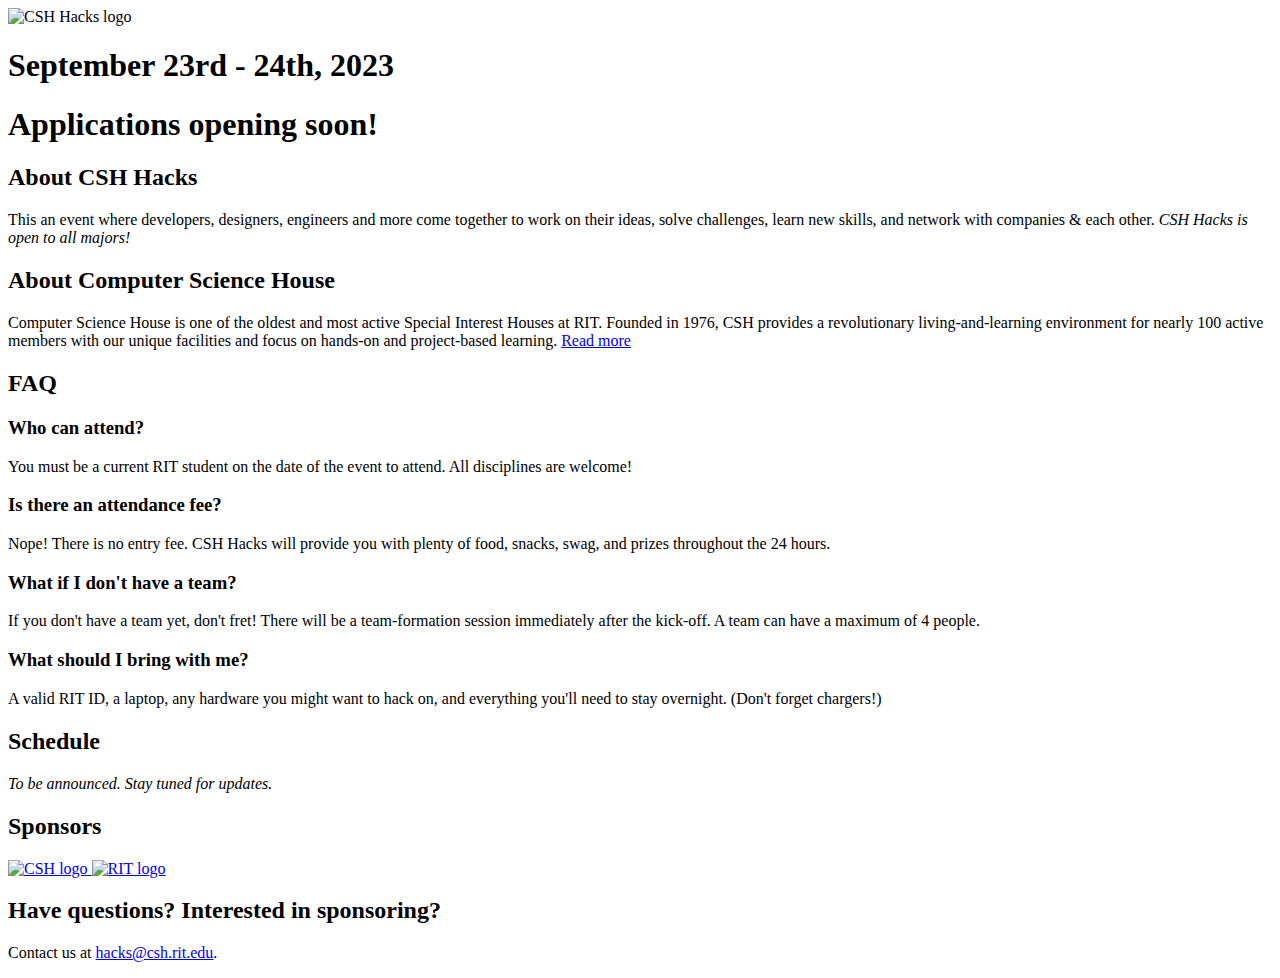
==== templates/index.html @ 7ba3f530 "Update to 2023 event info" ====
<!doctype html>
<html>
    <head>
        <title>CSH Hacks - Sept 26-27, 2020</title>
        <meta charset="utf-8">
        <meta name="viewport" content="width=device-width, initial-scale=1">

        <!-- Favicon configs -->
        <link rel="apple-touch-icon" sizes="180x180" href="favicon/apple-touch-icon.png">
        <link rel="icon" type="image/png" sizes="32x32" href="favicon/favicon-32x32.png">
        <link rel="icon" type="image/png" sizes="16x16" href="favicon/favicon-16x16.png">
        <link rel="manifest" href="favicon/site.webmanifest">
        <link rel="mask-icon" href="favicon/safari-pinned-tab.svg" color="#B0197E">
        <link rel="shortcut icon" href="favicon/favicon.ico">
        <meta name="msapplication-TileColor" content="#B0197E">
        <meta name="msapplication-config" content="favicon/browserconfig.xml">
        <meta name="theme-color" content="#B0197E">

        <!-- Styles -->
        <link rel="stylesheet" href="https://s3.csh.rit.edu/csh-material-bootstrap/4.0.0/dist/csh-material-bootstrap.min.css">
        <link rel="stylesheet" href="https://fonts.googleapis.com/css?family=Rubik+Mono+One|Rubik:400,500&display=swap">
        <link rel="stylesheet" href="styles.css">
    </head>
    <body>
        <div id="header">
            <div class="container">
                <div class="row">
                    <div class="col text-center">
                        <img src="https://s3.csh.rit.edu/cshacks-assets/csh_hacks_logo.svg" alt="CSH Hacks logo" />
                        <h1>
                            September 23rd - 24th, 2023
                        </h1>
                        <h1>
                            Applications opening soon!
                        </h1>
                    </div>
                </div>
            </div>
        </div>
        <div id="content-wrapper">
            <div id="about-cshacks-wrapper" class="card">
                <h2>About CSH Hacks</h2>
                <p>
                    This an event where developers, designers, engineers and more come together to work on their ideas, solve
                    challenges, learn new skills, and network with companies &amp; each other. <i>CSH Hacks is open to all majors!</i>
                </p>
            </div>
            <div id="about-csh-wrapper" class="card">
                <h2>About Computer Science House</h2>
                <p>
                  Computer Science House is one of the oldest and most active Special Interest Houses at RIT. Founded
                  in 1976, CSH provides a revolutionary living-and-learning environment for nearly 100 active members with our unique facilities and focus on hands-on and project-based learning.
                  <a href="https://csh.rit.edu/">Read more</a>
                </p>
            </div>
            <div id="faq-wrapper" class="card">
                <h2>FAQ</h2>
                <p>
                    <h3 class="spaced-h3">Who can attend?</h3>
                    <p>
                        You must be a current RIT student on the date of the event to attend. All disciplines are welcome!
                    </p>
                    <h3 class="spaced-h3">Is there an attendance fee?</h3>
                    <p>
                        Nope! There is no entry fee. CSH Hacks will provide you with plenty of food, snacks, swag, and prizes throughout the 24 hours.
                    </p>
                    <h3 class="spaced-h3">What if I don't have a team?</h3>
                    <p>
                        If you don't have a team yet, don't fret! There will be a team-formation session immediately after the kick-off. A team can have a maximum of 4 people.
                    </p>
                    <h3 class="spaced-h3">What should I bring with me?</h3>
                    <p>
                        A valid RIT ID, a laptop, any hardware you might want to hack on, and everything you'll need to stay overnight. (Don't forget chargers!)
                    </p>
                </p>
            </div>
            <div id="schedule-wrapper" class="card">
                <h2>Schedule</h2>
                <p>
                    <i>To be announced. Stay tuned for updates.</i>
                </p>
            </div>
            <div id="sponsors">
                <h2>Sponsors</h2>
                <a href="https://csh.rit.edu" target="_blank" rel="nofollow" class="sponsor-link">
                    <img src="https://s3.csh.rit.edu/cshacks-assets/csh_logo_square_white.svg" alt="CSH logo" />
                </a>
                <a href="https://rit.edu" target="_blank" rel="nofollow" class="sponsor-link">
                    <img src="https://s3.csh.rit.edu/cshacks-assets/RIT_hor_w.png" alt="RIT logo" />
                </a>
                <div id="contact-wrapper">
                    <h2>Have questions? Interested in sponsoring?</h2>
                    <p>
                        Contact us at <a href="mailto:hacks@csh.rit.edu">hacks@csh.rit.edu</a>.
                    </p>
                </div>
                <!--
                <a href="https://mlh.io" target="_blank" rel="nofollow">
                    <img src="https://static.mlh.io/brand-assets/logo/official/mlh-logo-black.svg" alt="MLH logo" />
                </a>
                -->
            </div>
        </div>
    </body>
</html>
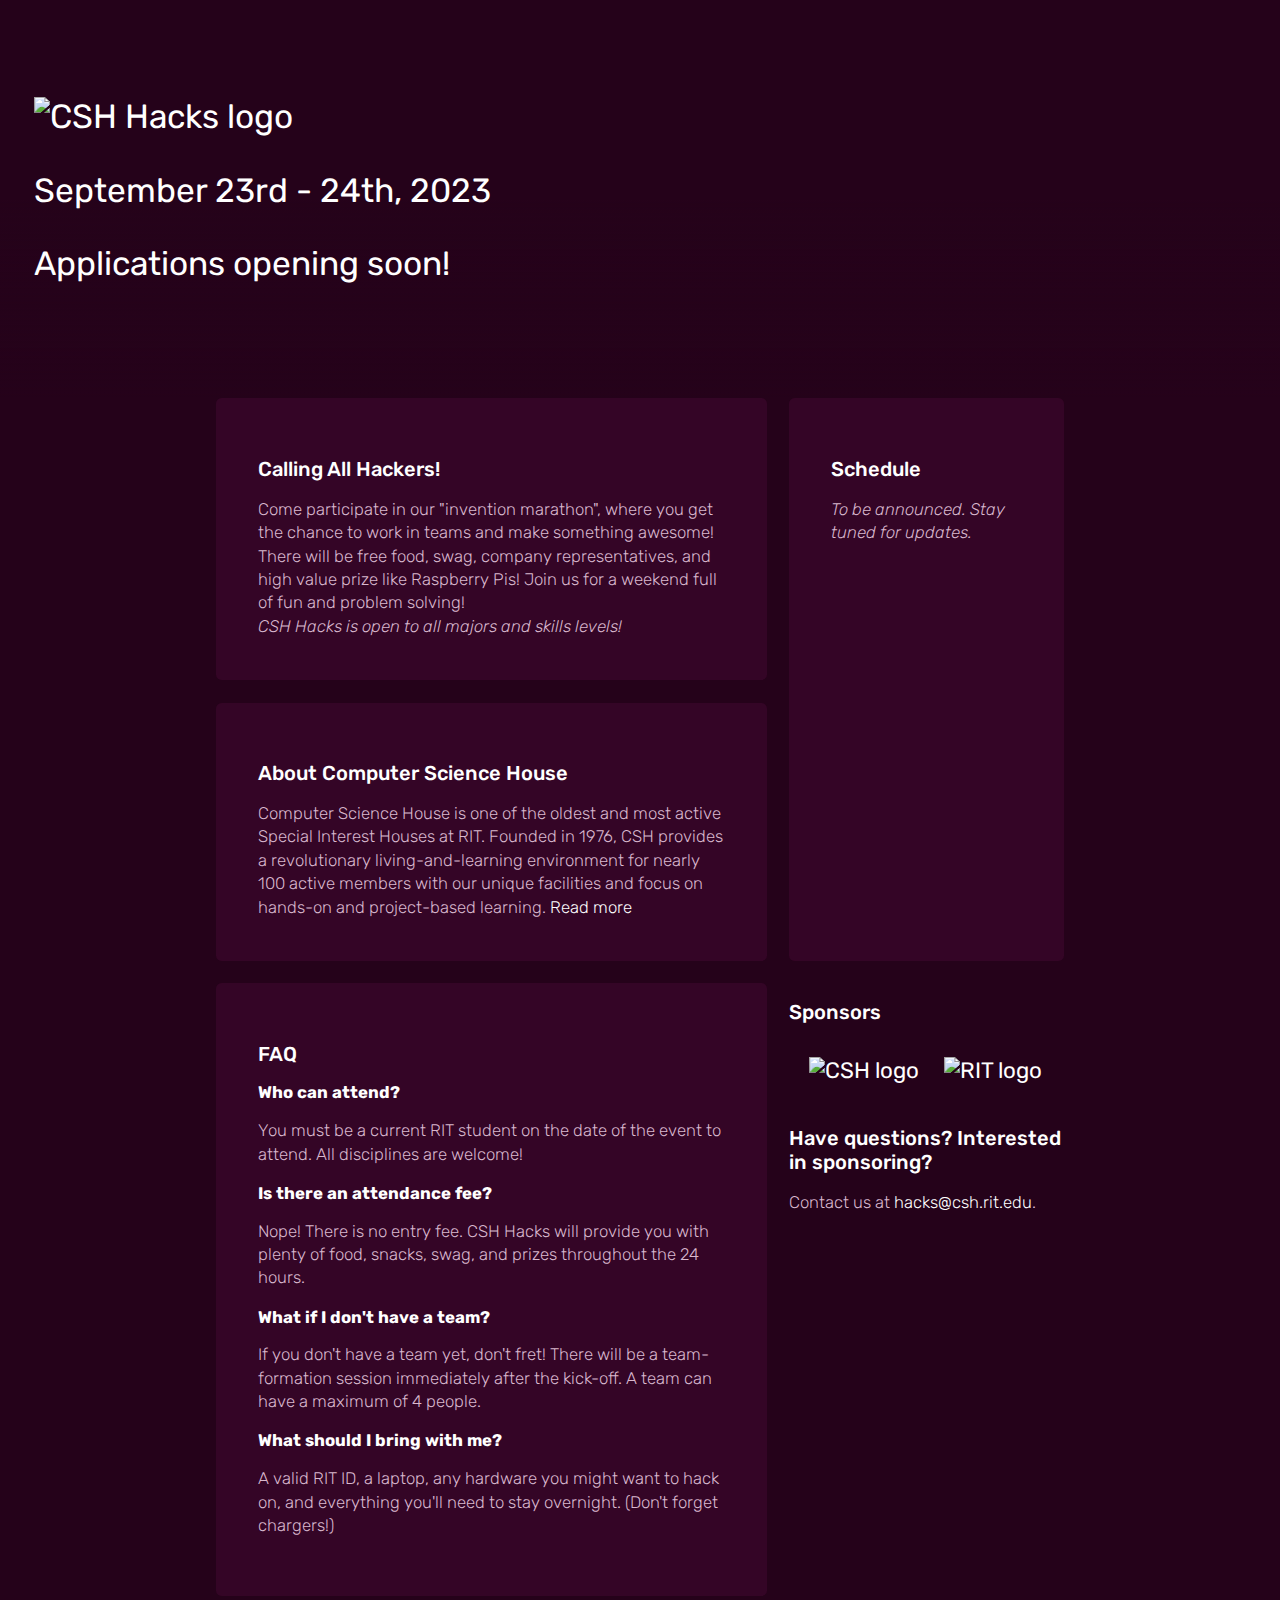
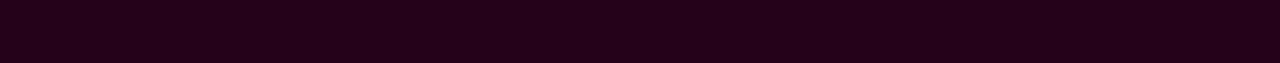
==== commit c42de6a4: "implemented registration page, added styling for it in styles.css" ====
--- a/templates/index.html
+++ b/templates/index.html
@@ -1,7 +1,7 @@
 <!doctype html>
 <html>
     <head>
-        <title>CSH Hacks - Sept 26-27, 2020</title>
+        <title>CSH Hacks - Sept 23-24, 2023</title>
         <meta charset="utf-8">
         <meta name="viewport" content="width=device-width, initial-scale=1">
 
@@ -39,10 +39,13 @@
         </div>
         <div id="content-wrapper">
             <div id="about-cshacks-wrapper" class="card">
-                <h2>About CSH Hacks</h2>
+                <h2>Calling All Hackers!</h2>
                 <p>
-                    This an event where developers, designers, engineers and more come together to work on their ideas, solve
-                    challenges, learn new skills, and network with companies &amp; each other. <i>CSH Hacks is open to all majors!</i>
+                    Come participate in our "invention marathon", where you get the chance to work in teams and make
+                    something awesome! There will be free food, swag, company representatives, and high value prize
+                    like Raspberry Pis! Join us for a weekend full of fun and problem solving!
+                    <br />
+                    <i>CSH Hacks is open to all majors and skills levels!</i>
                 </p>
             </div>
             <div id="about-csh-wrapper" class="card">
--- a/templates/styles.css
+++ b/templates/styles.css
@@ -0,0 +1,231 @@
+:root {
+  --csh-primary: #B0197E;
+  --csh-secondary: #E11C52;
+  --bg: #25021A;
+  --fg: #FFFFFF;
+}
+
+* {
+  box-sizing: border-box;
+}
+
+html {
+  background: var(--bg1);
+}
+
+body {
+  background: var(--bg);
+  color: var(--fg);
+  height: 100%;
+  width: 100%;
+  min-height: 100vh;
+  margin: 0;
+  padding: 0 0;
+  padding-bottom: 2em;
+  font-family: Rubik, Roboto, sans-serif;
+  font-size: calc(10pt + 1vmin);
+}
+
+h1 {
+  font-size: 1em;
+  font-weight: 400;
+  margin-top: 20px;
+  line-height: 1.5;
+}
+
+h2 {
+  font-size: 0.9em;
+  font-family: "Rubik Medium", Rubik, Roboto, sans-serif;
+  color: var(--fg);
+  font-weight: 500;
+}
+
+.spaced-h3 {
+  margin-top: 1em;
+}
+
+h3 {
+  font-size: 0.75em;
+}
+
+p {
+  font-weight: 300;
+  font-size: 0.75em;
+  line-height: 1.4;
+  color: #D9B8CE;
+  margin-bottom: 0;
+}
+
+.row {
+  padding: 20px 0;
+}
+
+#header {
+  padding: 2em 1em;
+  font-size: 1.5em;
+  background:
+    linear-gradient(rgba(0,0,0,0) 50%, var(--bg) 100%),
+    repeat top/2.5em url('csh_tilted.png');
+}
+
+#header img {
+  width: 100%;
+  max-width: 600px;
+  margin: 10px 0;
+}
+
+.card {
+  padding: 1.875em;
+  background-color: #340526;
+  border-color: #50103D;
+  border-width: 2pt;
+  border-radius: 0.25em;
+}
+
+#content-wrapper {
+  margin-left: auto;
+  margin-right: auto;
+  display: inline-block;
+  display: grid;
+  grid-template-columns: 2fr 1fr;
+  grid-template-rows: auto auto auto auto;
+  grid-template-areas:
+    "a d"
+    "b d"
+    "c e";
+  grid-gap: 1em 1em;
+  max-width: 40em;
+  padding: 0 1em;
+}
+
+@media screen and (max-width: 60em) {
+  #content-wrapper {
+    grid-template-columns: 1fr;
+    grid-template-rows: auto;
+    grid-template-areas:
+      "a"
+      "d"
+      "c"
+      "b"
+      "e";
+    max-width: 25em;
+  }
+}
+
+#about-cshacks-wrapper {
+  grid-area: a;
+}
+
+#about-csh-wrapper {
+  grid-area: b;
+}
+
+#faq-wrapper {
+  grid-area: c;
+}
+
+#schedule-wrapper {
+  grid-area: d;
+}
+
+a:not(.btn) {
+  font-family: "Rubik Medium", Rubik, Roboto, sans-serif;
+  color: var(--fg);
+  text-decoration: none;
+}
+
+a:hover {
+  text-decoration: underline;
+}
+
+.btn#apply {
+  font-family: "Rubik Mono One", Rubik, Roboto, sans-serif;
+  font-size: 0.6em;
+  margin-top: 1em;
+}
+
+.btn-red {
+  background: var(--csh-secondary);
+  transition: 0.3s background;
+  color: white;
+  padding: 0.5em 2em;
+  border-radius: 40px;
+}
+
+.btn-red:hover {
+  color: white;
+  background: var(--csh-primary);
+}
+
+#sponsors {
+  grid-area: e;
+}
+
+#sponsors img {
+  opacity: 1.0;
+  max-height: 50px;
+  transition: 0.3s opacity;
+  margin-top: 0.75em;
+}
+
+.sponsor-link {
+  margin-left: 20px;
+}
+
+#sponsors img:hover {
+  opacity: 0.7;
+}
+
+#sponsors a {
+  text-decoration: none;
+}
+
+#contact-wrapper {
+  margin-top: 1.875em;
+}
+
+u {
+  font-weight: 400;
+  text-decoration-style: wavy;
+}
+
+#registration-wrapper {
+  margin-left: auto;
+  margin-right: auto;
+  display: flex;
+  justify-content:center;
+}
+
+form{
+  display: flex;
+  flex-direction: column;
+  width:auto;
+  height:auto;
+  margin:auto;
+  padding:5px;
+  padding-top:20px;
+}
+
+.row-registration{
+  padding:8px;
+}
+
+.row-registration .col-4 input {
+  background:#f2f2f2;
+  border:none;
+  outline: none;
+  padding:10px;
+  height: 45px;
+  border-radius: 5px;
+}
+
+.row-registration .col-4 select {
+  padding:10px;
+  height: 45px;
+  border-radius: 5px;
+  width:300px;
+}
+
+small {
+  width: 300;
+}